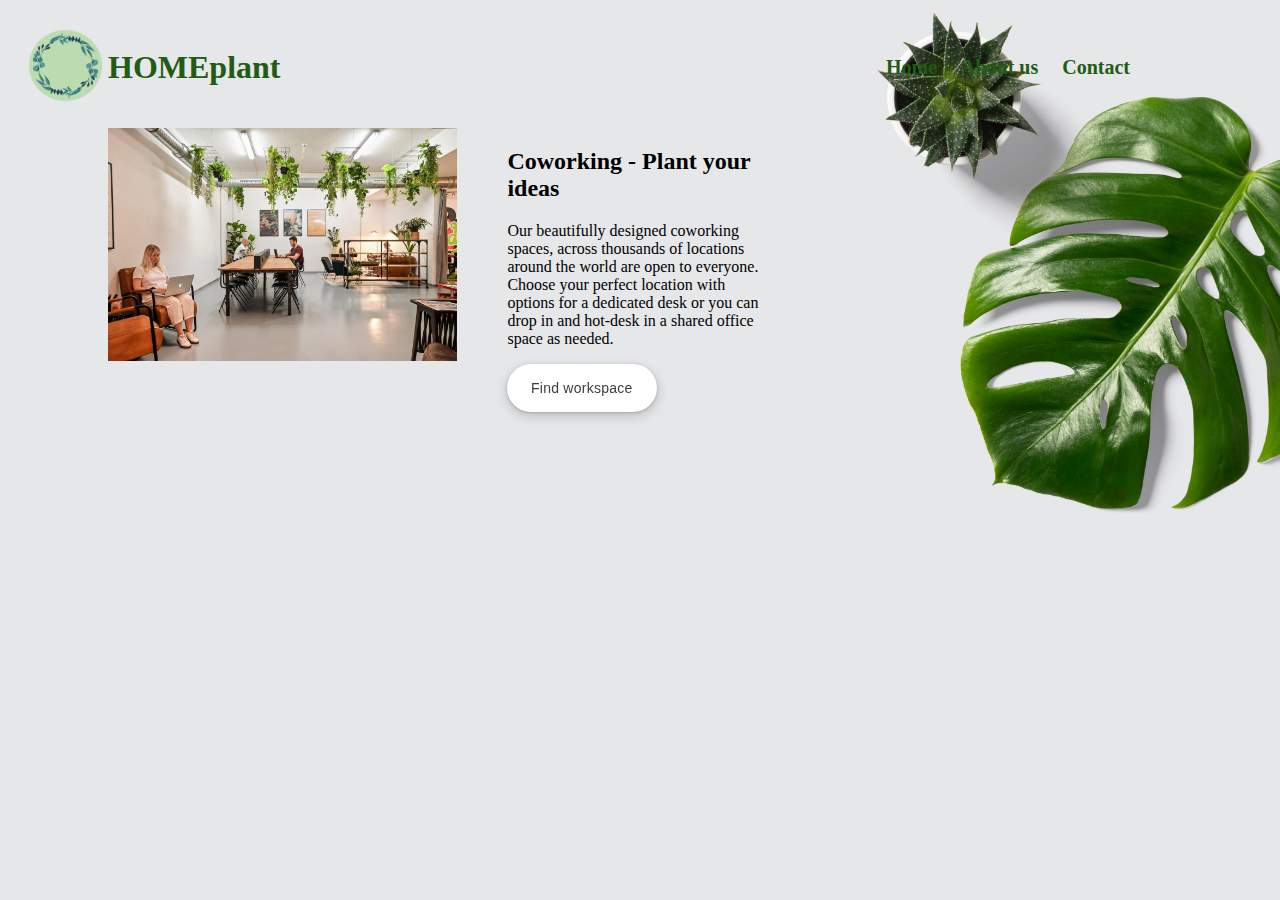
==== index.html @ 423f29fd "css" ====
<!DOCTYPE html>
<html lang="en">
<head>
    <meta charset="UTF-8">
    <meta http-equiv="X-UA-Compatible" content="IE=edge">
    <meta name="viewport" content="width=device-width, initial-scale=1.0">
    <link rel="stylesheet" href="oi.css">

    <title>HOMEplant</title>
</head>
<body>
   <div class="body">
   
    <div>
        <header class="header">
           
            <div class="logo">
                <img src="LOGOTIPO.png" alt="HOMEnature" width="75" height="75";/>
                <h1> HOMEplant</h1>
            </div>
            
           <div class="menu">
            <nav>
                <a href="#">Home</a>
                <a href="#">About us</a>
                <a href="#">Contact</a>
            </nav>
            </div>
        </div>
        </header>
        
        <main>

    
            <section>
                
                <div class="caixa">
                    <img src="cowork1.jpg" alt="coworkspace" width="350" height="233,37";/>
                    <div class="texto">
                    <h2>Coworking - Plant your ideas</h2>
                    <p>Our beautifully designed coworking spaces, across thousands of locations around the world are open to everyone. Choose your perfect location with options for a dedicated desk or you can drop in and hot-desk in a shared office space as needed.</p>
                    <button class="button" type="button" onclick="alert('Em construção.')">Find workspace</button>
                    </div>
                     
                </div>

    

            </section>
    
        
            
            
        </main>
    
 
    </div>
</body>
</html>
---- oi.css ----
@media (min-width: 768px) and (max-width: 1199.98px) 

{}

body {
    margin-left: 20;
    margin-right: 20px;
    
    background: url(fundo.jpg);
    background-repeat: no-repeat;
    background-size: cover;
    background-position: center top;
    background-attachment: fixed;
}


  header h1 {
    padding-left: 5px;
    color: #215c14;
  }
  
  .header {
    display: flex;
    justify-content: space-between;
    padding: 20px;
  }

  .logo {
    display: flex;
  }

  .menu {
    display: flex;
    justify-content: space-around; 
    align-items: center;

  }


  nav {
    padding-right: 100px;
    padding-left: 10px;
    transition: all o.5s;

  }


  header nav a {
    font-size: 20px;
    color: #215c14;
    font-weight: 600;
    transition: color ease-out 0.6s;
    outline: none;
    text-decoration: none;
    padding-right: 10px;
    padding-left: 10px;
    
  }

  header nav a:hover {
    color: rgb(2, 14, 1)
  }


  .caixa {
    padding-right: 500px;
    padding-left: 100px;
    display: flex;
  }

  .texto {
    margin-left: 50px;
  }

  .button {
    align-items: center;
    appearance: none;
    background-color: #fff;
    border-radius: 24px;
    border-style: none;
    box-shadow: rgba(0, 0, 0, .2) 0 3px 5px -1px,rgba(0, 0, 0, .14) 0 6px 10px 0,rgba(0, 0, 0, .12) 0 1px 18px 0;
    box-sizing: border-box;
    color: #3c4043;
    cursor: pointer;
    display: inline-flex;
    fill: currentcolor;
    font-size: 14px;
    font-weight: 500;
    height: 48px;
    justify-content: center;
    letter-spacing: .25px;
    line-height: normal;
    max-width: 100%;
    overflow: visible;
    padding: 2px 24px;
    position: relative;
    text-align: center;
    text-transform: none;
    transition: box-shadow 280ms cubic-bezier(.4, 0, .2, 1),opacity 15ms linear 30ms,transform 270ms cubic-bezier(0, 0, .2, 1) 0ms;
    user-select: none;
    -webkit-user-select: none;
    touch-action: manipulation;
    width: auto;
    will-change: transform,opacity;
    z-index: 0;
  }
  
  .button:hover {
    background: #F6F9FE;
    color: #174ea6;
  }
  
  .button:active {
    box-shadow: 0 4px 4px 0 rgb(60 64 67 / 30%), 0 8px 12px 6px rgb(60 64 67 / 15%);
    outline: none;
  }
  
  .button:focus {
    outline: none;
    border: 2px solid #4285f4;
  }
  
  .button:not(:disabled) {
    box-shadow: rgba(60, 64, 67, .3) 0 1px 3px 0, rgba(60, 64, 67, .15) 0 4px 8px 3px;
  }
  
  .button:not(:disabled):hover {
    box-shadow: rgba(60, 64, 67, .3) 0 2px 3px 0, rgba(60, 64, 67, .15) 0 6px 10px 4px;
  }
  
  .button:not(:disabled):focus {
    box-shadow: rgba(60, 64, 67, .3) 0 1px 3px 0, rgba(60, 64, 67, .15) 0 4px 8px 3px;
  }
  
  .button:not(:disabled):active {
    box-shadow: rgba(60, 64, 67, .3) 0 4px 4px 0, rgba(60, 64, 67, .15) 0 8px 12px 6px;
  }
  
  .button:disabled {
    box-shadow: rgba(60, 64, 67, .3) 0 1px 3px 0, rgba(60, 64, 67, .15) 0 4px 8px 3px;
  }
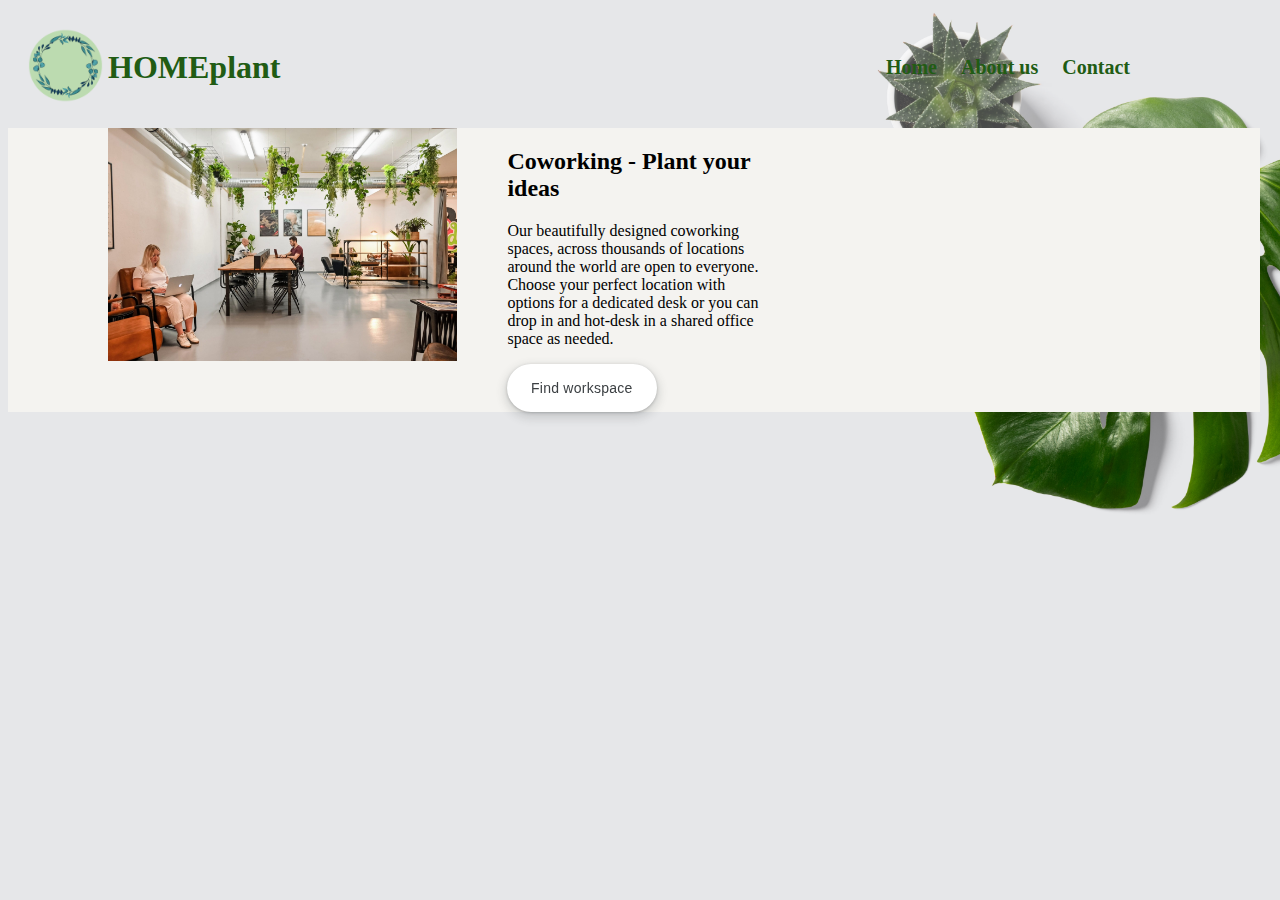
==== commit f90c6038: "backgroundcolour" ====
--- a/index.html
+++ b/index.html
@@ -36,6 +36,7 @@
                 
                 <div class="caixa">
                     <img src="cowork1.jpg" alt="coworkspace" width="350" height="233,37";/>
+                    
                     <div class="texto">
                     <h2>Coworking - Plant your ideas</h2>
                     <p>Our beautifully designed coworking spaces, across thousands of locations around the world are open to everyone. Choose your perfect location with options for a dedicated desk or you can drop in and hot-desk in a shared office space as needed.</p>
--- a/oi.css
+++ b/oi.css
@@ -13,6 +13,10 @@
     background-attachment: fixed;
 }
 
+
+header{
+  background-color: #e6e7e948;
+}
 
   header h1 {
     padding-left: 5px;
@@ -66,6 +70,7 @@
     padding-right: 500px;
     padding-left: 100px;
     display: flex;
+    background-color: #f4f3f0;
   }
 
   .texto {
@@ -107,7 +112,7 @@
   
   .button:hover {
     background: #F6F9FE;
-    color: #174ea6;
+    color: #276d18;
   }
   
   .button:active {
@@ -117,7 +122,7 @@
   
   .button:focus {
     outline: none;
-    border: 2px solid #4285f4;
+    border: 2px solid #276d18;
   }
   
   .button:not(:disabled) {
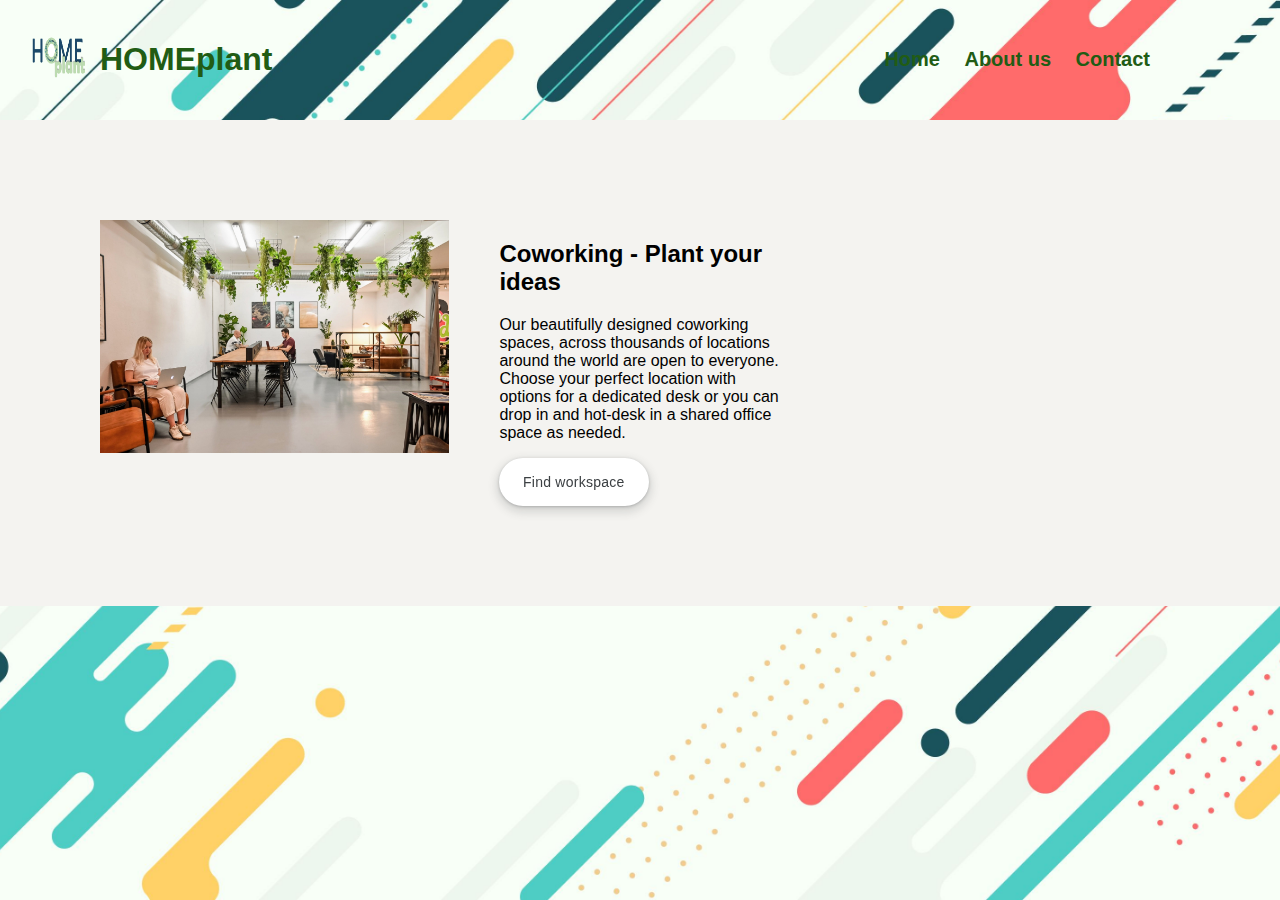
==== commit 7c02a4d4: "logo" ====
--- a/index.html
+++ b/index.html
@@ -15,7 +15,7 @@
         <header class="header">
            
             <div class="logo">
-                <img src="LOGOTIPO.png" alt="HOMEnature" width="75" height="75";/>
+                <img src="Imagem2.png" alt="HOMEnature" width="75" height="75";/>
                 <h1> HOMEplant</h1>
             </div>
             
--- a/oi.css
+++ b/oi.css
@@ -3,20 +3,16 @@
 {}
 
 body {
-    margin-left: 20;
-    margin-right: 20px;
-    
-    background: url(fundo.jpg);
+
+    background: url(abstrat.jpg);
     background-repeat: no-repeat;
     background-size: cover;
     background-position: center top;
     background-attachment: fixed;
+    font-family: effra, Helvetica, Arial, sans-serif;
+    margin: 0px;
 }
 
-
-header{
-  background-color: #e6e7e948;
-}
 
   header h1 {
     padding-left: 5px;
@@ -69,8 +65,11 @@
   .caixa {
     padding-right: 500px;
     padding-left: 100px;
+    padding-top: 100px;
+    padding-bottom: 100px;
     display: flex;
     background-color: #f4f3f0;
+    margin: 0px;
   }
 
   .texto {
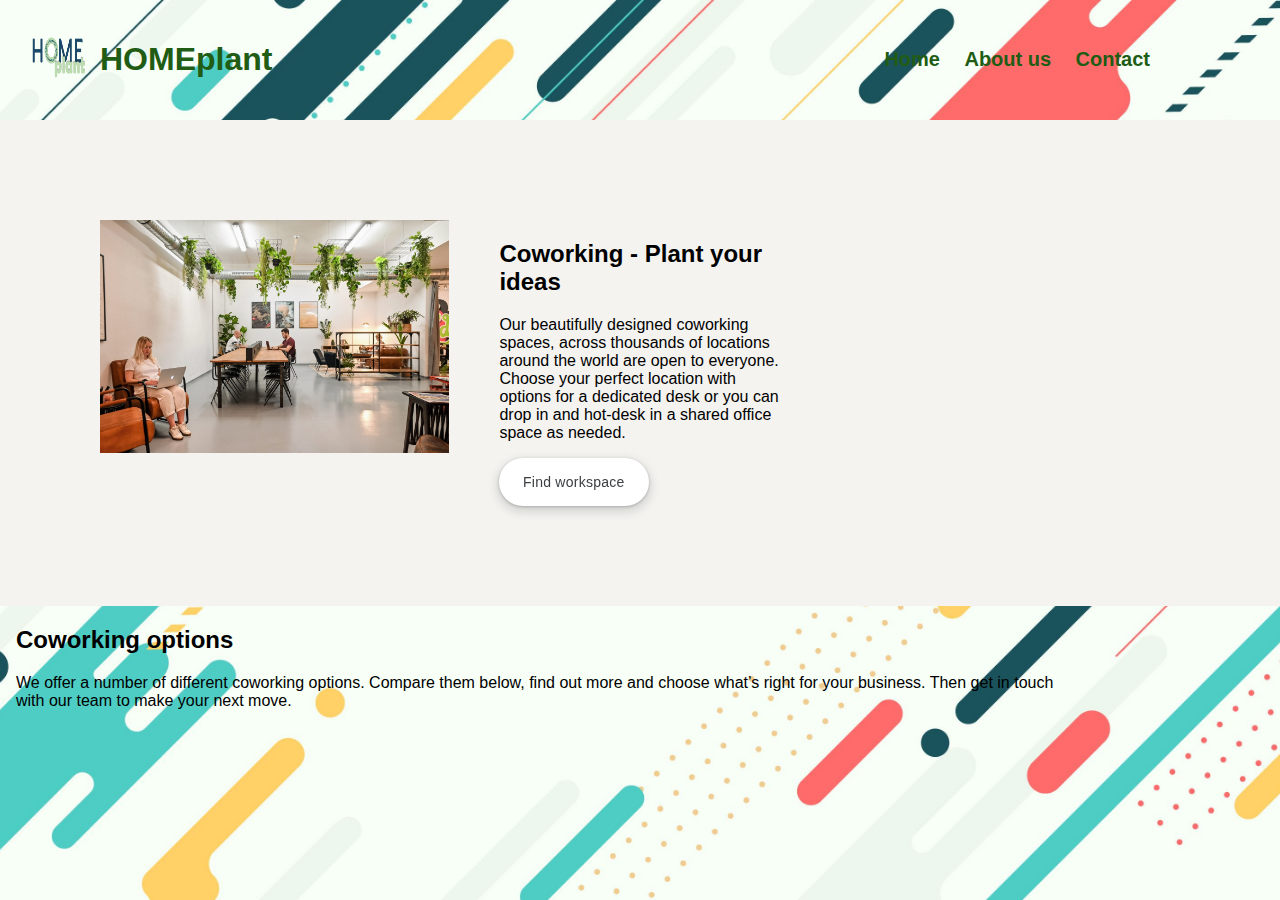
==== commit bc4adade: "caixa2" ====
--- a/index.html
+++ b/index.html
@@ -30,9 +30,6 @@
         </header>
         
         <main>
-
-    
-            <section>
                 
                 <div class="caixa">
                     <img src="cowork1.jpg" alt="coworkspace" width="350" height="233,37";/>
@@ -45,9 +42,15 @@
                      
                 </div>
 
+                <div class="caixa2">
+                    <h2>Coworking options</h2>
+                    <p>We offer a number of different coworking options. Compare them below, find out more and choose what’s right for your business. Then get in touch with our team to make your next move.</p>
+
+
+                </div>
     
 
-            </section>
+
     
         
             
--- a/oi.css
+++ b/oi.css
@@ -144,3 +144,9 @@
     box-shadow: rgba(60, 64, 67, .3) 0 1px 3px 0, rgba(60, 64, 67, .15) 0 4px 8px 3px;
   }
 
+  .caixa2 {
+    width: 83.33333333333334%;
+    padding-left: 16px;
+    padding-right: 16px;
+    margin: 0px;
+  }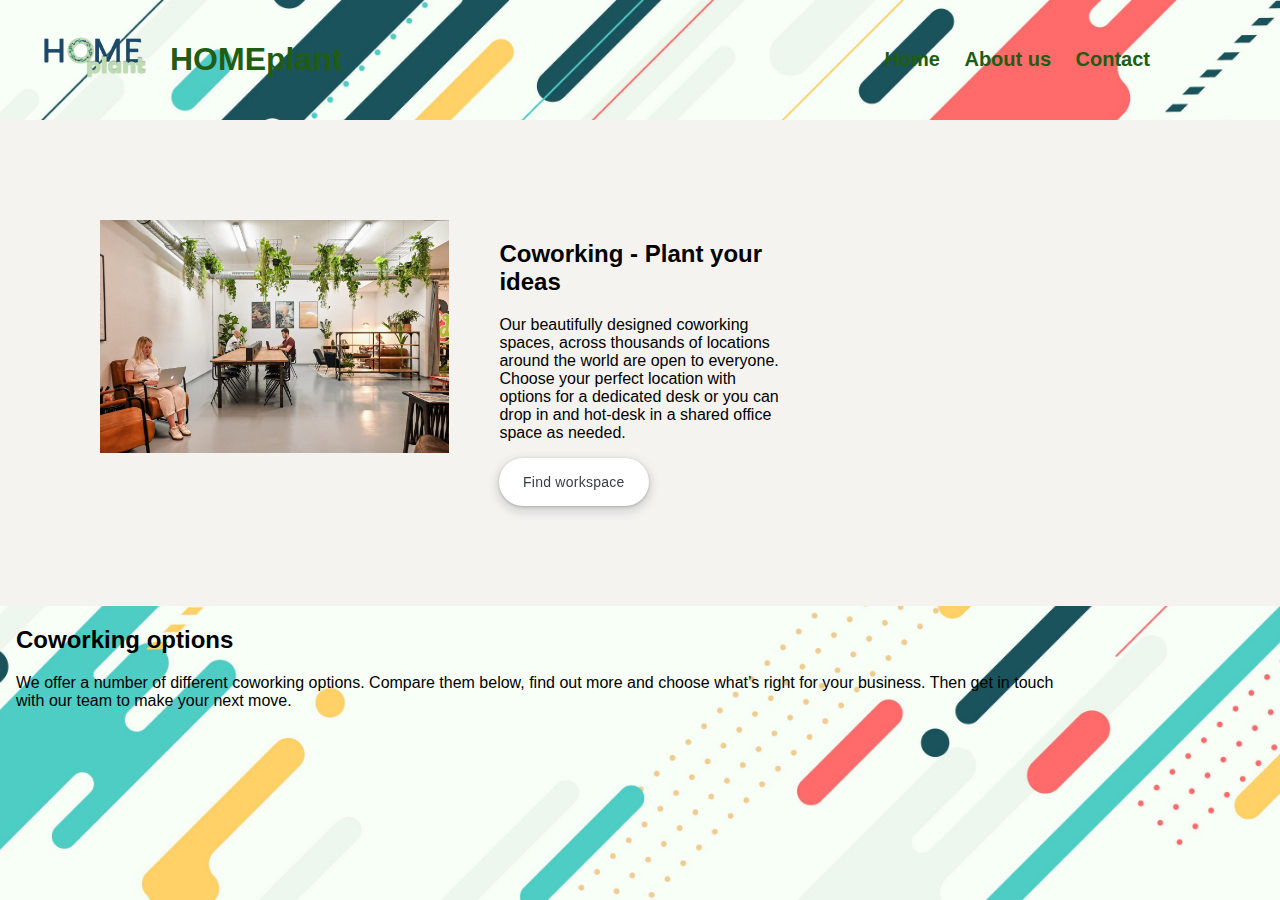
==== commit 0bc4a4b8: "logosize" ====
--- a/index.html
+++ b/index.html
@@ -15,7 +15,7 @@
         <header class="header">
            
             <div class="logo">
-                <img src="Imagem2.png" alt="HOMEnature" width="75" height="75";/>
+                <img src="Imagem2.png" alt="HOMEnature" width="145" height="75";/>
                 <h1> HOMEplant</h1>
             </div>
             
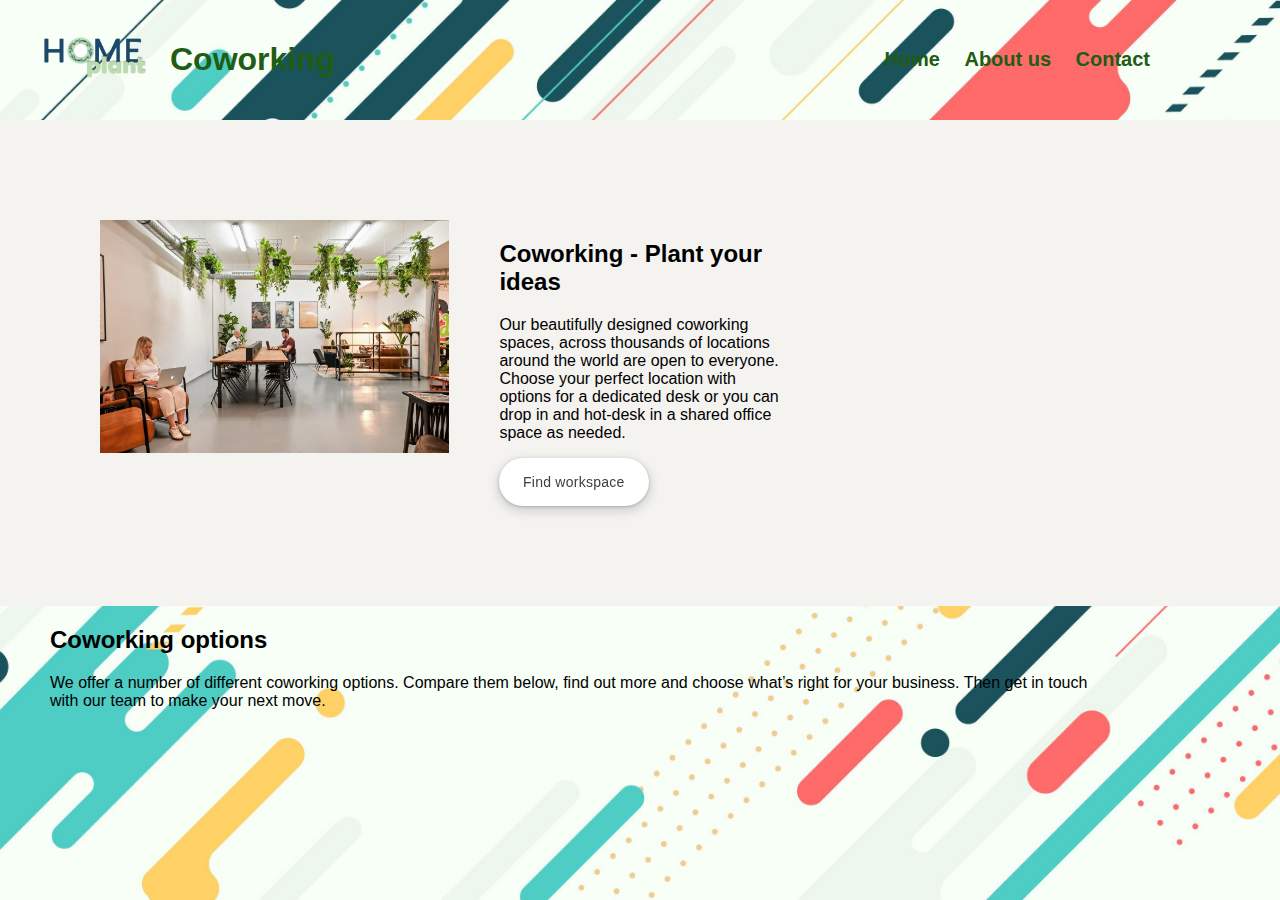
==== commit 73538f2a: "margem" ====
--- a/index.html
+++ b/index.html
@@ -16,7 +16,7 @@
            
             <div class="logo">
                 <img src="Imagem2.png" alt="HOMEnature" width="145" height="75";/>
-                <h1> HOMEplant</h1>
+                <h1>Coworking</h1>
             </div>
             
            <div class="menu">
--- a/oi.css
+++ b/oi.css
@@ -146,7 +146,6 @@
 
   .caixa2 {
     width: 83.33333333333334%;
-    padding-left: 16px;
-    padding-right: 16px;
-    margin: 0px;
+    padding-left: 50px;
+    margin-right: 500px;
   }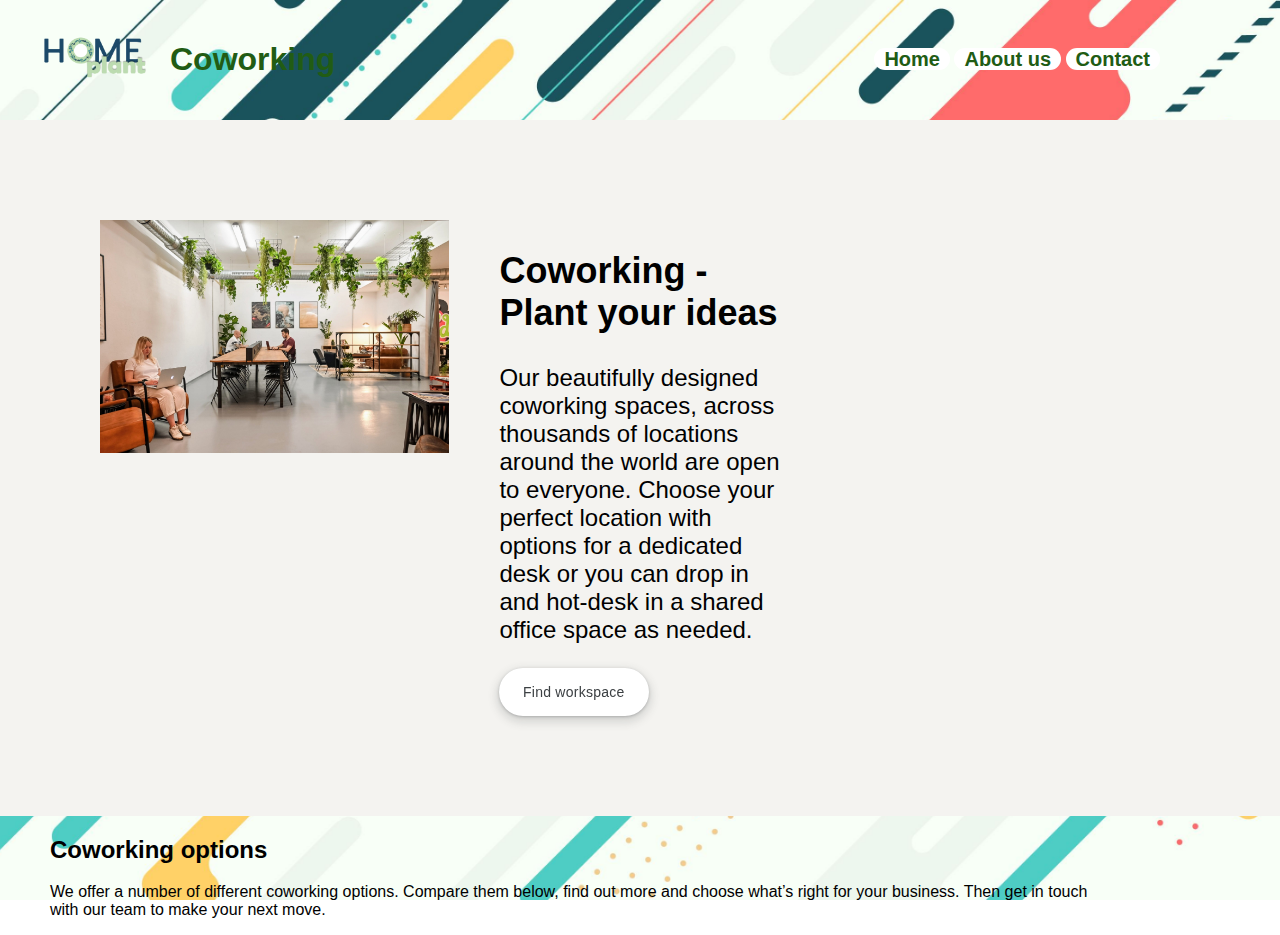
==== commit 421e9bb4: "." ====
--- a/index.html
+++ b/index.html
@@ -42,6 +42,15 @@
                      
                 </div>
 
+
+                <div class="free">
+                
+                </div>
+
+
+
+
+
                 <div class="caixa2">
                     <h2>Coworking options</h2>
                     <p>We offer a number of different coworking options. Compare them below, find out more and choose what’s right for your business. Then get in touch with our team to make your next move.</p>
--- a/oi.css
+++ b/oi.css
@@ -54,6 +54,10 @@
     text-decoration: none;
     padding-right: 10px;
     padding-left: 10px;
+    border-radius: 24px;
+    border-style: none;
+    cursor: pointer;
+    background-color: #ffffff;
     
   }
 
@@ -74,6 +78,7 @@
 
   .texto {
     margin-left: 50px;
+    font-size: x-large;
   }
 
   .button {
@@ -148,4 +153,8 @@
     width: 83.33333333333334%;
     padding-left: 50px;
     margin-right: 500px;
+  }
+
+  .free {
+    padding-top: 50;
   }